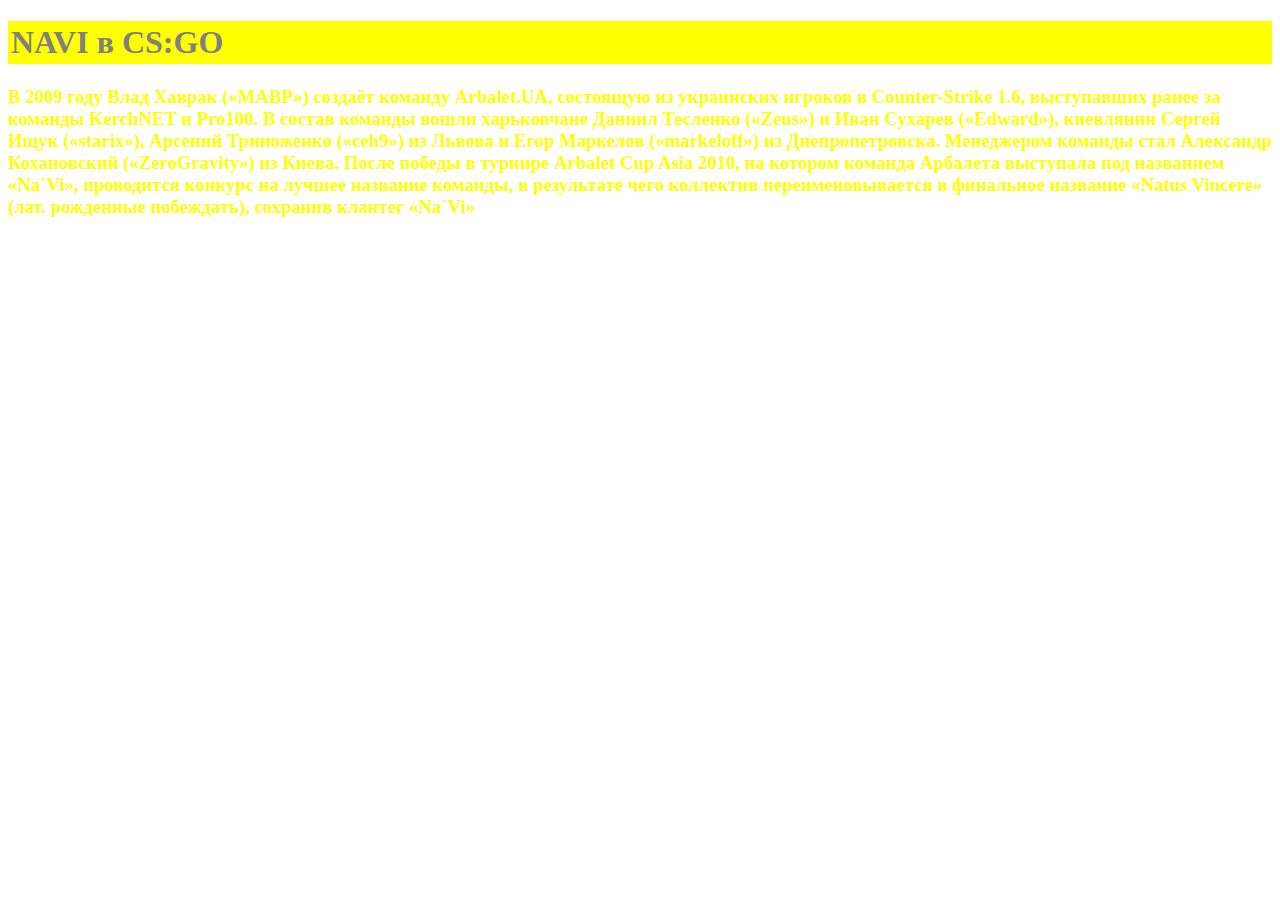
==== csgo.html @ fd0121b0 "21" ====
<!DOCTYPE html>
<html>
<head>
	<title></title>
</head>
<body>
	<h1>NAVI в CS:GO</h1>
	<h3>В 2009 году Влад Хаврак («МАВР») создаёт команду Arbalet.UA, состоящую из украинских игроков в Counter-Strike 1.6, выступавших ранее за команды KerchNET и Pro100. В состав команды вошли харьковчане Даниил Тесленко («Zeus») и Иван Сухарев («Edward»), киевлянин Сергей Ищук («starix»), Арсений Триноженко («ceh9») из Львова и Егор Маркелов («markeloff») из Днепропетровска. Менеджером команды стал Александр Кохановский («ZeroGravity») из Киева. После победы в турнире Arbalet Cup Asia 2010, на котором команда Арбалета выступала под названием «Na`Vi», проводится конкурс на лучшее название команды, в результате чего коллектив переименовывается в финальное название «Natus Vincere» (лат. рожденные побеждать), сохранив клантег «Na`Vi» </h4>
	<style>
		body {
    background: url(https://i.pinimg.com/originals/65/15/2b/65152bf38ac6b158ad1ba7271e326c6b.jpg) no-repeat;
    -moz-background-size: 100%; /* Firefox 3.6+ */
    -webkit-background-size: 100%; /* Safari 3.1+ и Chrome 4.0+ */
    -o-background-size: 100%; /* Opera 9.6+ */
    background-size: 100%; /* Современные браузеры */
   } 
    h1{
   	background: #FFFF00;
   	color:grey;
   	padding: 3px;
   }
   h3{
   	color:yellow;
   }
	 </style>

</body>
</html>
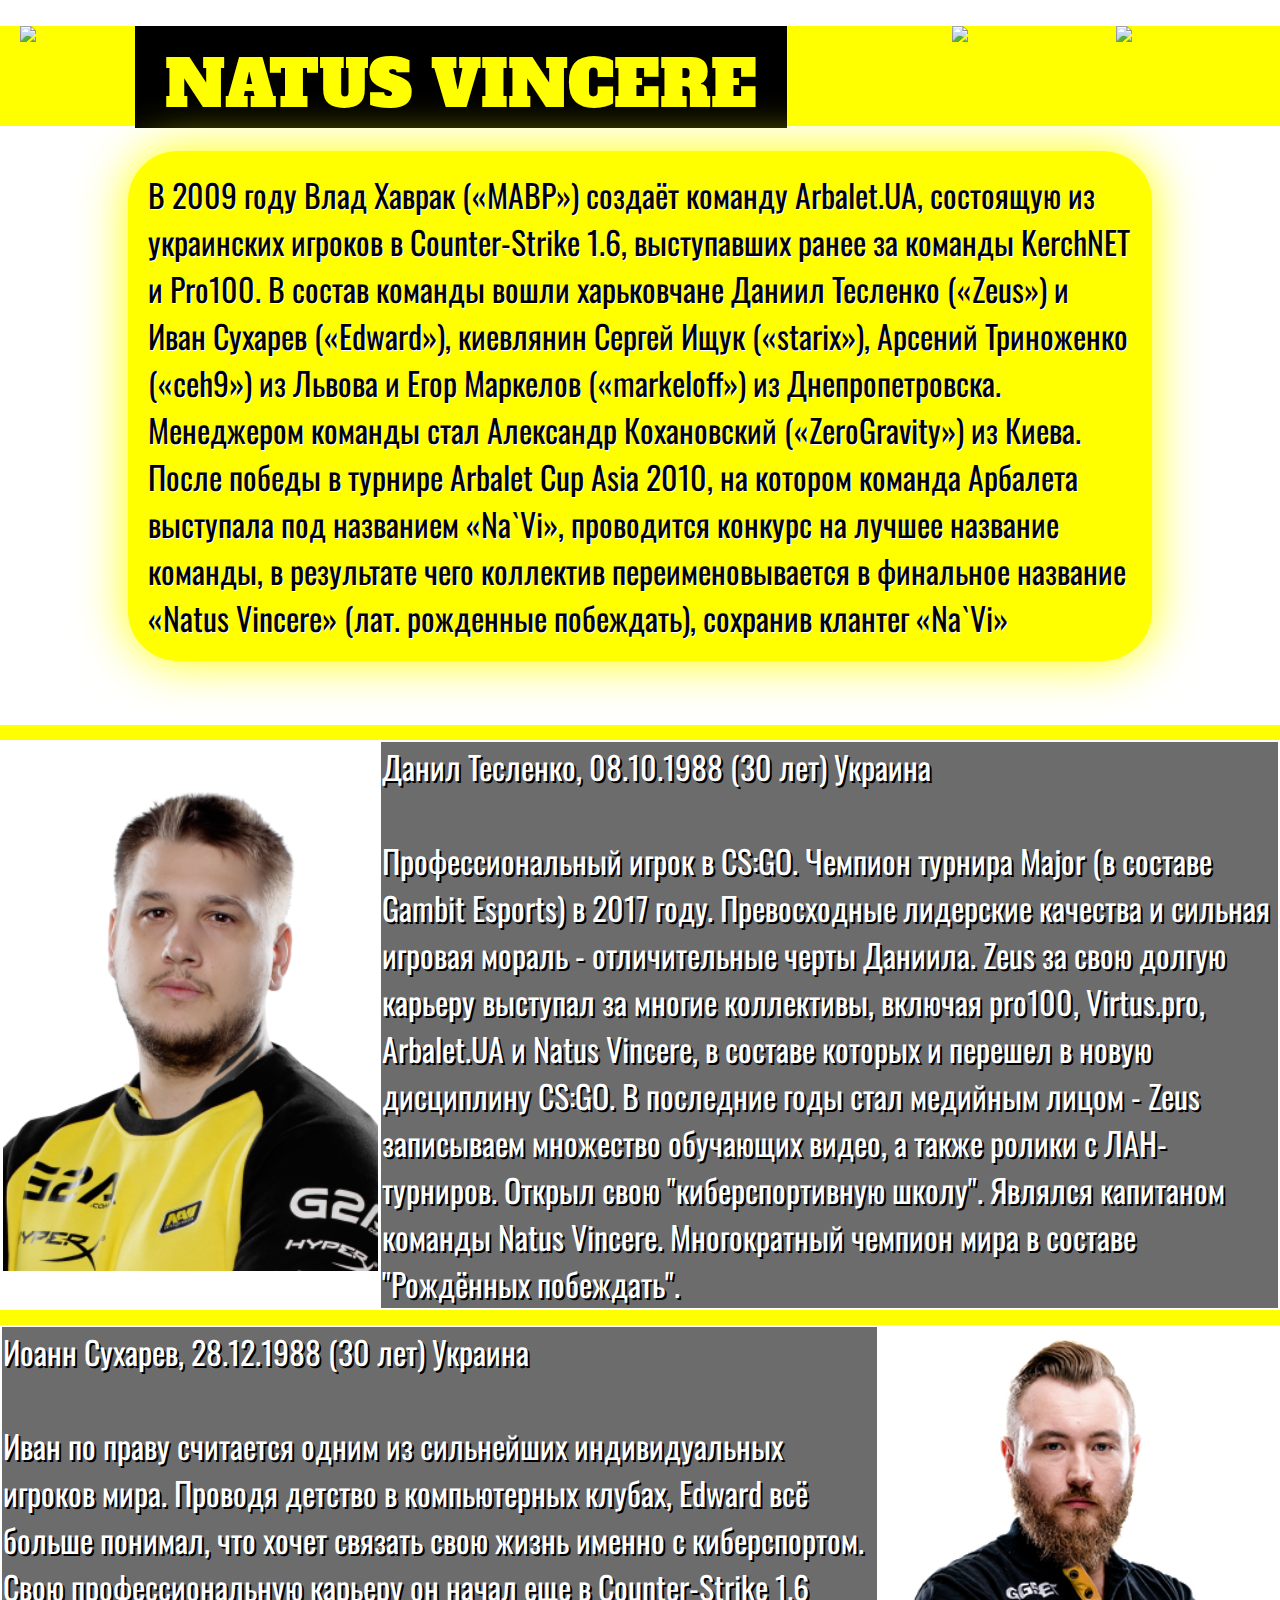
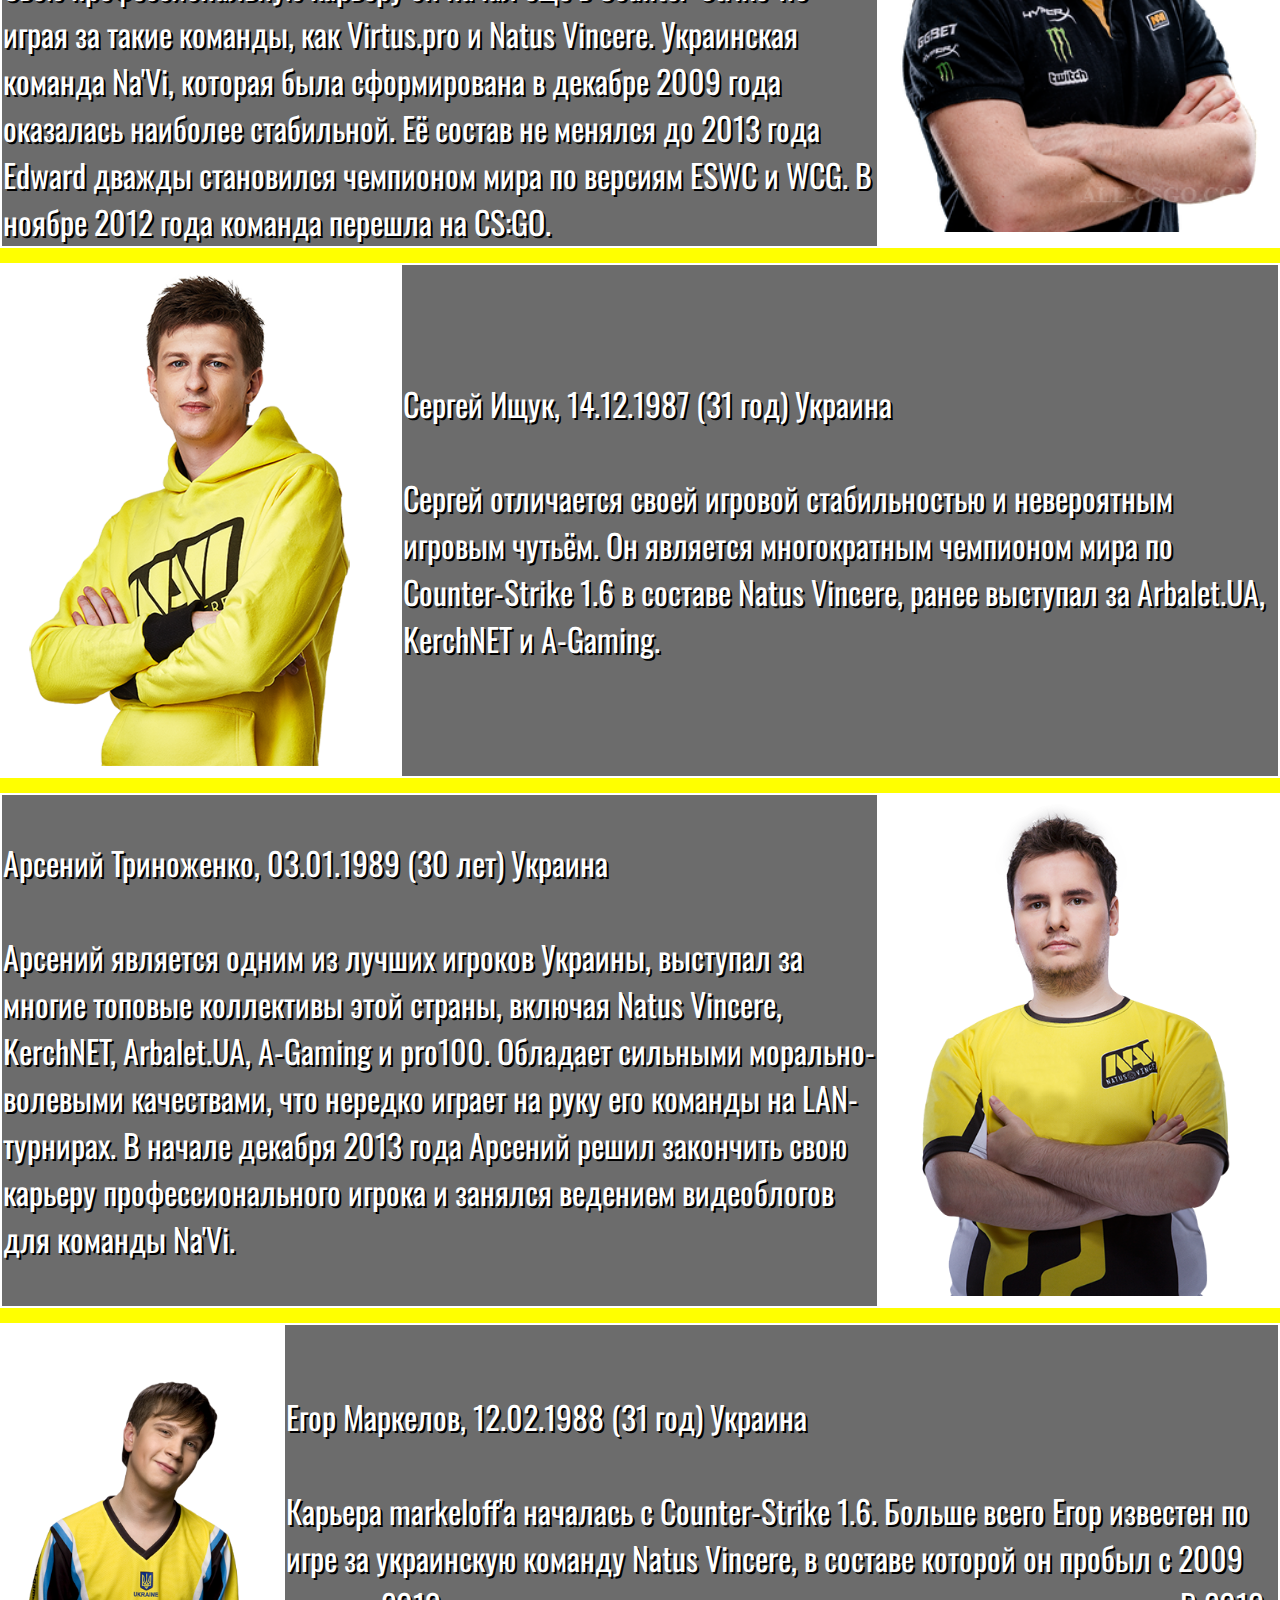
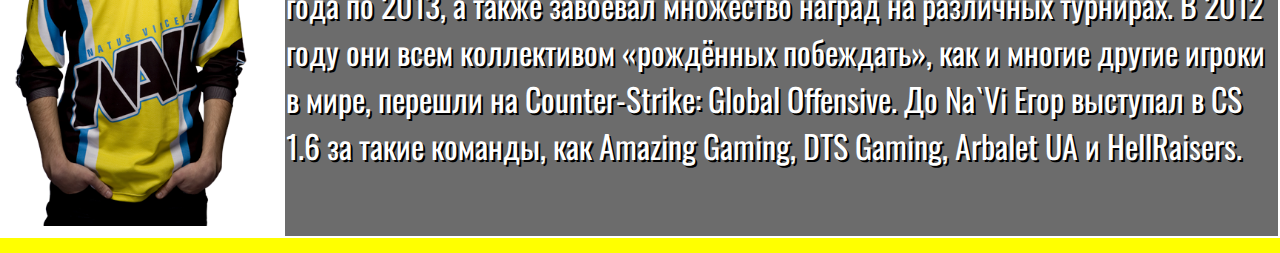
==== commit 08c5e1b8: "21" ====
--- a/csgo.html
+++ b/csgo.html
@@ -1,28 +1,104 @@
 <!DOCTYPE html>
 <html>
 <head>
-	<title></title>
-</head>
-<body>
-	<h1>NAVI в CS:GO</h1>
-	<h3>В 2009 году Влад Хаврак («МАВР») создаёт команду Arbalet.UA, состоящую из украинских игроков в Counter-Strike 1.6, выступавших ранее за команды KerchNET и Pro100. В состав команды вошли харьковчане Даниил Тесленко («Zeus») и Иван Сухарев («Edward»), киевлянин Сергей Ищук («starix»), Арсений Триноженко («ceh9») из Львова и Егор Маркелов («markeloff») из Днепропетровска. Менеджером команды стал Александр Кохановский («ZeroGravity») из Киева. После победы в турнире Arbalet Cup Asia 2010, на котором команда Арбалета выступала под названием «Na`Vi», проводится конкурс на лучшее название команды, в результате чего коллектив переименовывается в финальное название «Natus Vincere» (лат. рожденные побеждать), сохранив клантег «Na`Vi» </h4>
-	<style>
-		body {
+	<title>Sergo</title>
+  <link rel="stylesheet" type="text/css" href="css/style.css">
+  <style>
+    body {
     background: url(https://i.pinimg.com/originals/65/15/2b/65152bf38ac6b158ad1ba7271e326c6b.jpg) no-repeat;
     -moz-background-size: 100%; /* Firefox 3.6+ */
     -webkit-background-size: 100%; /* Safari 3.1+ и Chrome 4.0+ */
     -o-background-size: 100%; /* Opera 9.6+ */
     background-size: 100%; /* Современные браузеры */
+    background-repeat: no-repeat;
+    background-attachment: fixed;
    } 
-    h1{
-   	background: #FFFF00;
-   	color:grey;
-   	padding: 3px;
-   }
-   h3{
-   	color:yellow;
-   }
-	 </style>
+   </style>
+</head>
+<body>
+   <header>
+    <a href="index.html">
+    <img src="https://gamepedia.cursecdn.com/lolesports_gamepedia_en/b/bf/NaVi_logo.png" width="100" style="margin-left: 20px; float: left; margin-right: 15px;">
+    <span id="logotxt">
+      NATUS VINCERE
+    </span>
+  </a>
+    <a href="dota2.html" >
+      <img src="https://vignette.wikia.nocookie.net/lego-dimensions-customs/images/7/71/Dota_2_Logo.png/revision/latest?cb=20170804010610" id="butt">
+    </a>
+    <a href="csgo.html" >
+      <img src="https://steamuserimages-a.akamaihd.net/ugc/26240387385536532/49574C5936D7022D597227832C87F6B0C8863AEB/" id="butt">
+    </a>
+  </header>
+  <main>
+     <div id="mtxt3">
+       В 2009 году Влад Хаврак («МАВР») создаёт команду Arbalet.UA, состоящую из украинских игроков в Counter-Strike 1.6, выступавших ранее за команды KerchNET и Pro100. В состав команды вошли харьковчане Даниил Тесленко («Zeus») и Иван Сухарев («Edward»), киевлянин Сергей Ищук («starix»), Арсений Триноженко («ceh9») из Львова и Егор Маркелов («markeloff») из Днепропетровска. Менеджером команды стал Александр Кохановский («ZeroGravity») из Киева. После победы в турнире Arbalet Cup Asia 2010, на котором команда Арбалета выступала под названием «Na`Vi», проводится конкурс на лучшее название команды, в результате чего коллектив переименовывается в финальное название «Natus Vincere» (лат. рожденные побеждать), сохранив клантег «Na`Vi»
+    </div>
+    <div id="box1">
+        <table>
+            <tr>
+                <td width=><img src="img/zeus.png" height="500" > </td>
+                <td style="background-color: #00000093;">
+                Данил Тесленко, 08.10.1988 (30 лет)  Украина <br><br>
+
+                Профессиональный игрок в CS:GO. Чемпион турнира Major (в составе Gambit Esports) в 2017 году.
+
+                Превосходные лидерские качества и сильная игровая мораль - отличительные черты Даниила. Zeus за свою долгую карьеру выступал за многие коллективы, включая pro100, Virtus.pro, Arbalet.UA и Natus Vincere, в составе которых и перешел в новую дисциплину CS:GO. В последние годы стал медийным лицом - Zeus записываем множество обучающих видео, а также ролики с ЛАН-турниров. Открыл свою "киберспортивную школу". Являлся капитаном команды Natus Vincere. Многократный чемпион мира в составе "Рождённых побеждать".
+                </td>
+            </tr>
+        </table>
+    </div>
+    <div id="box2">
+        <table>
+            <tr>
+                <td style="background-color: #00000093;">
+                Иоанн Сухарев, 28.12.1988 (30 лет)  Украина <br><br>
+
+                Иван по праву считается одним из сильнейших индивидуальных игроков мира. Проводя детство в компьютерных клубах, Edward всё больше понимал, что хочет связать свою жизнь именно с киберспортом. Свою профессиональную карьеру он начал еще в Counter-Strike 1.6 играя за такие команды, как Virtus.pro и Natus Vincere. Украинская команда Na'Vi, которая была сформирована в декабре 2009 года оказалась наиболее стабильной. Её состав не менялся до 2013 года Edward дважды становился чемпионом мира по версиям ESWC и WCG. В ноябре 2012 года команда перешла на CS:GO.  
+                </td>
+                <td width=><img src="img/edward.png" height="500" > </td>
+            </tr>
+        </table>
+    </div>
+    <div id="box3">
+        <table>
+            <tr>
+                <td width=><img src="img/starix.png" height="500" > </td>
+                <td style="background-color: #00000093;">
+                Сергей Ищук, 14.12.1987 (31 год)  Украина <br><br>
+
+                Сергей отличается своей игровой стабильностью и невероятным игровым чутьём. Он является многократным чемпионом мира по Counter-Strike 1.6 в составе Natus Vincere, ранее выступал за Arbalet.UA, KerchNET и A-Gaming. 
+                </td>
+            </tr>
+        </table>
+    </div>
+    <div id="box4">
+        <table>
+            <tr>
+                <td style="background-color: #00000093;">
+                Арсений Триноженко, 03.01.1989 (30 лет)  Украина <br><br>
+
+                Арсений является одним из лучших игроков Украины, выступал за многие топовые коллективы этой страны, включая Natus Vincere, KerchNET, Arbalet.UA, A-Gaming и pro100. Обладает сильными морально-волевыми качествами, что нередко играет на руку его команды на LAN-турнирах. В начале декабря 2013 года Арсений решил закончить свою карьеру профессионального игрока и занялся ведением видеоблогов для команды Na'Vi.
+                </td>
+                <td width=><img src="img/ceh.png" height="500" > </td>
+            </tr>
+        </table>
+    </div>
+    <div id="box5">
+        <table>
+            <tr>
+                <td width=><img src="img/markeloff.png" height="500" > </td>
+                <td style="background-color: #00000093;">
+                Егор Маркелов, 12.02.1988 (31 год)  Украина <br><br>
+
+                Карьера markeloff'a началась с Counter-Strike 1.6. Больше всего Егор известен по игре за украинскую команду Natus Vincere, в составе которой он пробыл с 2009 года по 2013, а также завоевал множество наград на различных турнирах. В 2012 году они всем коллективом «рождённых побеждать», как и многие другие игроки в мире, перешли на Counter-Strike: Global Offensive. До Na`Vi Егор выступал в CS 1.6 за такие команды, как Amazing Gaming, DTS Gaming, Arbalet UA и HellRaisers.
+                </td>
+            </tr>
+        </table>
+        
+    </div>
+  </main>
+	<script>document.write('<script src="http://' + (location.host || 'localhost').split(':')[0] + ':35729/livereload.js?snipver=1"></' + 'script>')</script>
 
 </body>
 </html>--- a/css/style.css
+++ b/css/style.css
@@ -0,0 +1,127 @@
+@import url('https://fonts.googleapis.com/css?family=Alfa+Slab+One');
+@import url('https://fonts.googleapis.com/css?family=Oswald');
+
+
+html,body{
+	margin:0px;
+}
+h1{
+    background: #FFFF00;
+    font-size: 4em;
+    color:#FFFF00;
+    padding-top: 10px;
+    padding-bottom: 10px;
+    padding-left: 30px;
+    font-family: Alfa Slab One;
+   	
+   }
+   h2{
+    color:grey;
+   }
+header{
+	float: left;
+	margin-top: 2%;
+	width: 100%;
+	height: 100px;
+	background-color: yellow;
+}
+#logotxt{
+	float: left;
+	font-family: Alfa Slab One;
+	font-size: 4em;
+	color: yellow;
+	background-color: black;
+	padding-top: 15px;
+	padding-left: 30px;
+	padding-right: 30px;
+	}
+#butt{
+	float: right;
+	margin-right: 5%;
+	width: 100px;
+	transition:  all.3s ease;
+}
+#butt:hover{
+	margin-right: 8%;
+	background-color: black;
+	padding-left: 15px;
+	padding-right: 15px;
+	border-left: 20px solid white;
+	border-right: 20px solid white;
+}
+main{
+}
+#mtxt{
+	float: left;
+	margin-top: 2%;
+	background-color: #FEFF0043;
+	margin-left: 20%;
+	margin-right: 20%;
+	font-size: 2em;
+	font-family: Oswald;
+	text-shadow: 1px 1px 0px white;
+	padding: 20px;
+	border-radius: 70px;
+	transition: all.6s ease;
+}
+#mtxt:hover{
+	font-size: 2.5em;
+	background-color: #FFFF00E7;
+	box-shadow: 0px 0px 260px yellow;
+	margin-left: 15%;
+	margin-right: 15%;
+
+}
+#mtxt2{
+	float: left;
+	margin-top: 2%;
+	margin-left: 10%;
+	margin-right: 10%;
+	background-color: yellow;
+	font-size: 3em;
+	font-family: Oswald;
+	text-shadow: 1px 1px 0px white;
+	box-shadow: 0px 0px 50px yellow;
+	padding: 20px;
+	border-radius: 50px;
+}
+#mtxt3{
+	float: left;
+	margin-top: 2%;
+	margin-left: 10%;
+	margin-right: 10%;
+	background-color: yellow;
+	font-size: 2em;
+	font-family: Oswald;
+	text-shadow: 1px 1px 0px white;
+	box-shadow: 0px 0px 50px yellow;
+	padding: 20px;
+	border-radius: 50px;
+}
+#NAVI{
+	color: yellow;
+	font-size: 2em;
+	text-shadow: 2px 2px 1px black;
+	font-family: Alfa Slab One;
+}
+#NAVI:hover{
+	color: black;
+	text-shadow: 2px 2px 1px white;
+
+}
+/* БЛОКИ ИГРОКОВ */
+
+#box1,#box2,#box3,#box4,#box5 {
+	float: left;
+	color: white;
+	font-size: 2em;
+	font-family: Oswald;
+	text-shadow: 2px 2px 0px black;
+	border-top: 15px solid yellow;
+}
+#box5{
+	border-bottom: 15px solid yellow;
+}
+#box1{
+	margin-top: 5%;
+}